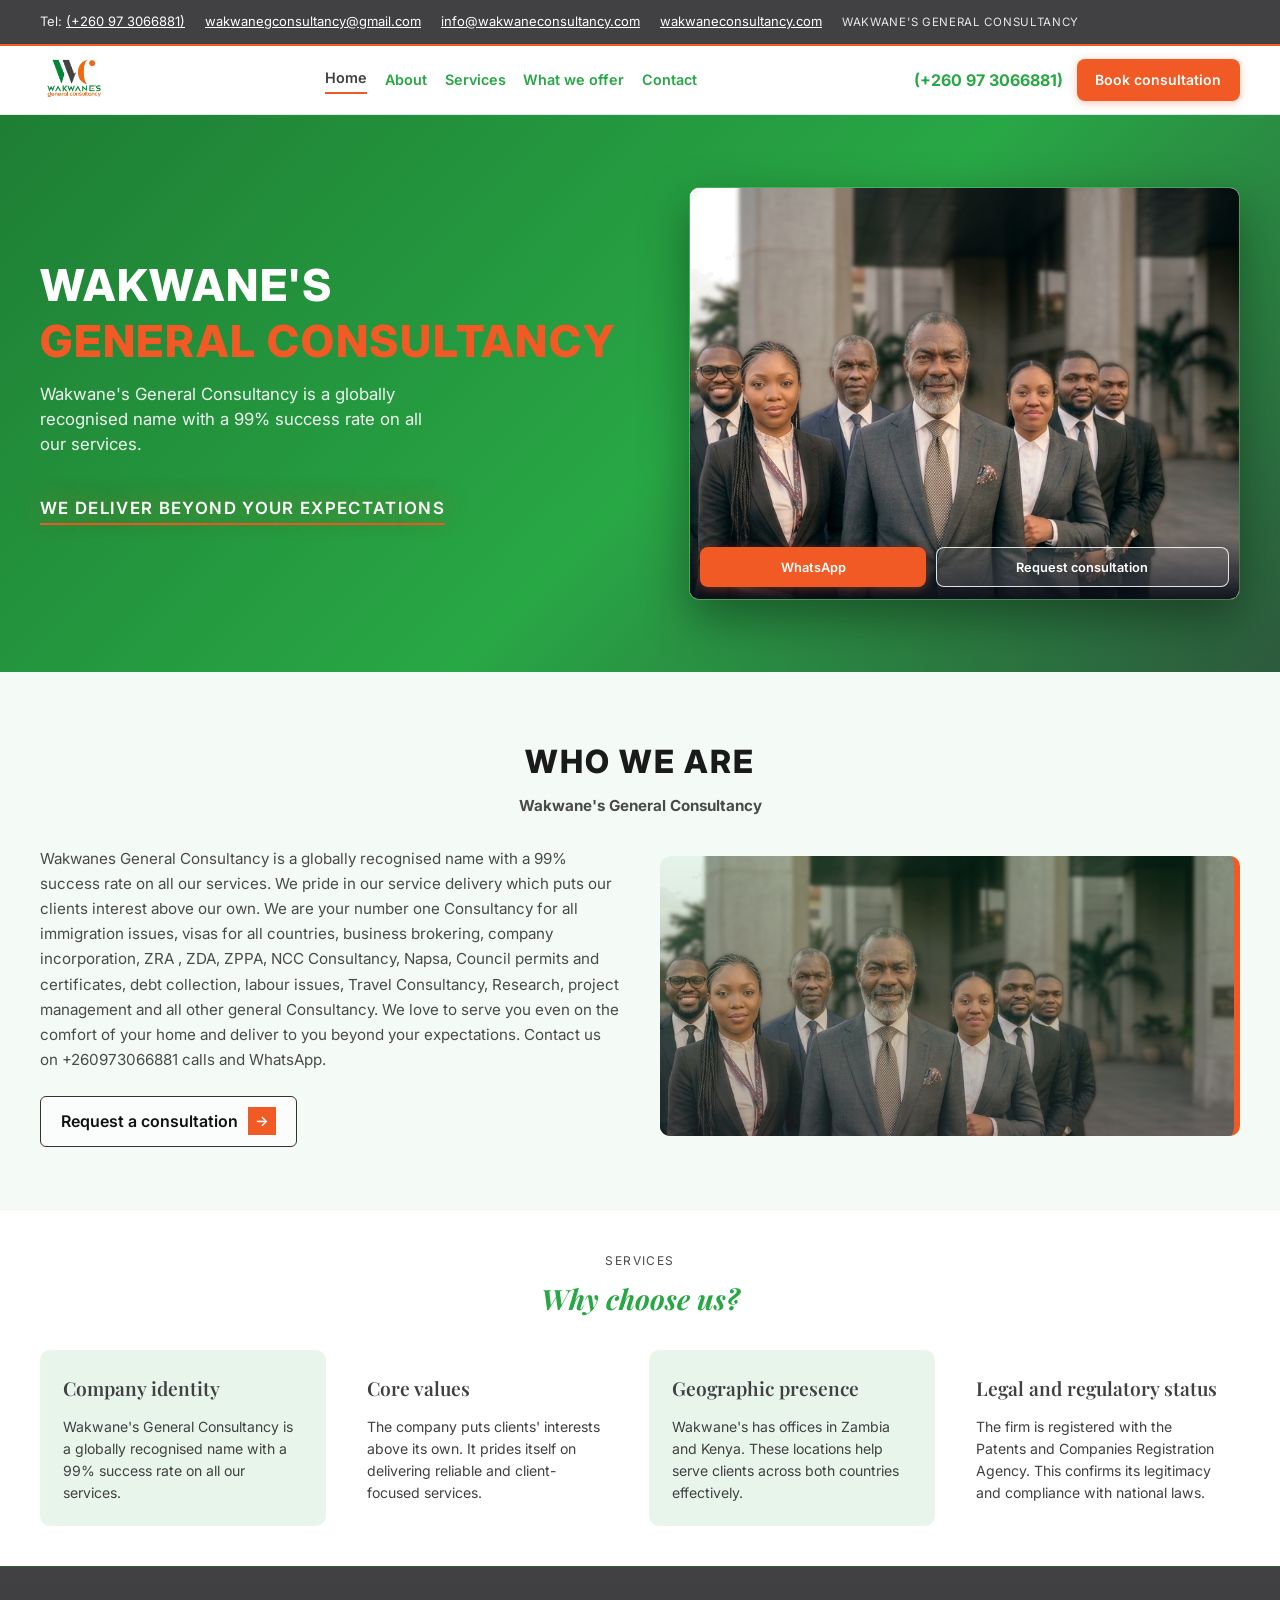
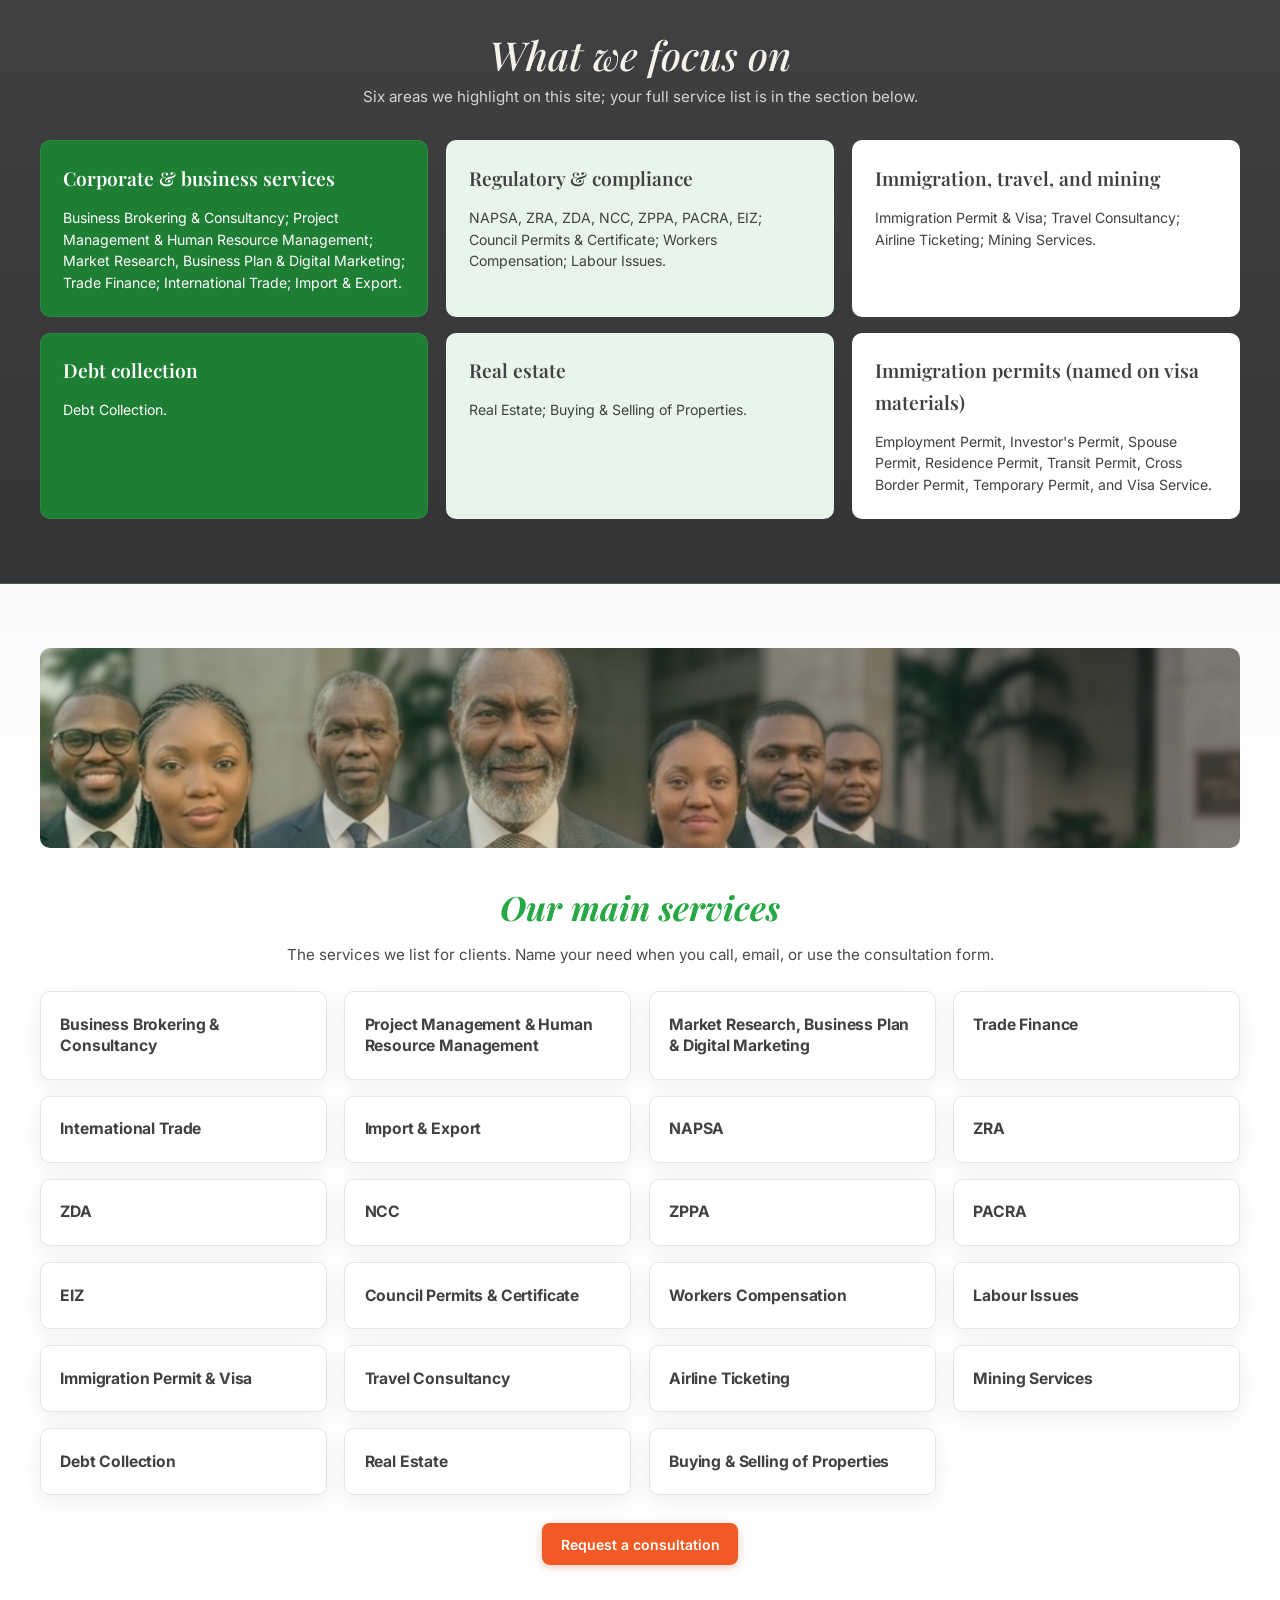
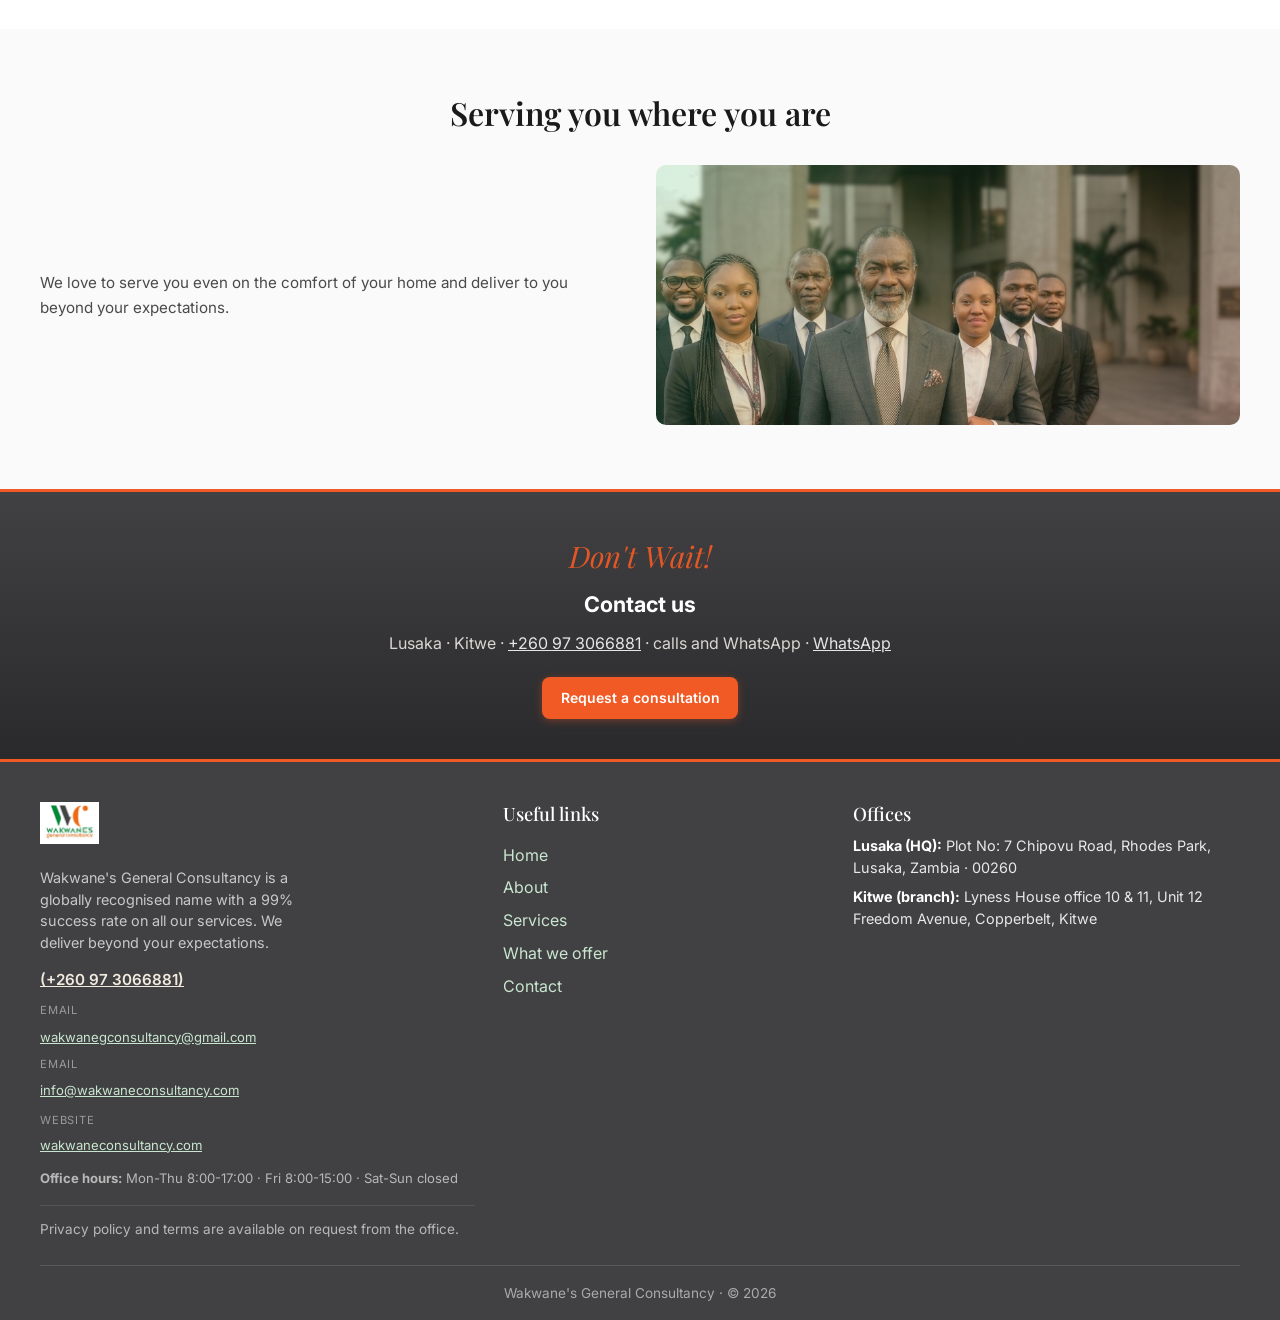
==== index.html @ 583b4707 "Initial website build for Wakwane's General Consultancy. Clone and fully rebrand the client site wit" ====
<!doctype html>
<html lang="en">
<head>
  <meta charset="UTF-8">
  <meta name="viewport" content="width=device-width, initial-scale=1.0">
  <title>Wakwane's General Consultancy (WGC) | Zambia</title>
  <meta name="description" content="Wakwane's General Consultancy: immigration and visas, company incorporation, ZRA, ZDA, ZPPA, NCC Consultancy, Napsa, travel and project work. Lusaka and Kitwe. +260973066881. wakwaneconsultancy.com">
  <link rel="stylesheet" href="./styles.css?v=wgc-brand-logo">
  <link rel="icon" href="./assets/logo-wgc-official.png" type="image/png">
</head>
<body>
  <a class="skip-link" href="#main-content">Skip to main content</a>

  <div class="top-contact-bar">
    <div class="container top-contact-inner">
      <p>Tel: <a href="tel:+260973066881">(+260 97 3066881)</a></p>
      <p><a href="mailto:wakwanegconsultancy@gmail.com">wakwanegconsultancy@gmail.com</a></p>
      <p><a href="mailto:info@wakwaneconsultancy.com">info@wakwaneconsultancy.com</a></p>
      <p><a href="https://www.wakwaneconsultancy.com" target="_blank" rel="noopener noreferrer">wakwaneconsultancy.com</a></p>
      <p class="top-contact-role">Wakwane's General Consultancy</p>
    </div>
  </div>

  <header class="site-header" id="top">
    <div class="container header-inner">
      <a href="./index.html" class="logo logo--brand" aria-label="Wakwane's General Consultancy home">
        <img class="logo-img" src="./assets/logo-wgc-official.png" width="200" height="64" alt="Wakwane's General Consultancy" decoding="async" />
      </a>
      <button class="menu-toggle" type="button" aria-expanded="false" aria-controls="primary-nav">Menu</button>
      <nav class="primary-nav" id="primary-nav" aria-label="Primary">
        <a class="active" href="./index.html">Home</a>
        <a href="./about.html">About</a>
        <a href="./services.html">Services</a>
        <a href="./practice-areas.html">What we offer</a>
        <a href="./contact.html">Contact</a>
      </nav>
      <div class="header-actions">
        <a class="phone-link" href="tel:+260973066881">(+260 97 3066881)</a>
        <a class="btn btn-primary" href="./contact.html#contact-form-panel">Book consultation</a>
      </div>
    </div>
  </header>

  <main id="main-content">
    <section class="hero-WGC" aria-labelledby="hero-heading">
      <div class="hero-WGC-inner hero-WGC-layout">
        <div class="hero-WGC-content">
          <h1 id="hero-heading">
            <span class="hero-line1">WAKWANE'S</span>
            <span class="hero-line2">GENERAL CONSULTANCY</span>
          </h1>
          <p class="hero-tagline">Wakwane's General Consultancy is a globally recognised name with a 99% success rate on all our services.</p>
          <p class="hero-subline hero-subline--tag">WE DELIVER BEYOND YOUR EXPECTATIONS</p>
        </div>
        <figure class="hero-WGC-media">
          <img src="./assets/NewGroupPic.svg" alt="Wakwane's General Consultancy team" width="560" height="420" loading="eager" decoding="async" fetchpriority="high">
          <div class="hero-WGC-media-footer" role="group" aria-label="Consultation actions">
            <a class="btn btn-primary hero-media-btn" href="https://wa.me/260973066881" target="_blank" rel="noopener noreferrer">WhatsApp</a>
            <a class="btn hero-media-btn btn-hero-outline" href="./contact.html#contact-form-panel">Request consultation</a>
          </div>
        </figure>
      </div>
    </section>

    <section class="section-who" aria-labelledby="who-heading">
      <div class="container">
        <div class="section-heading-block">
          <h2 id="who-heading">Who we are</h2>
          <p class="section-subtitle">Wakwane's General Consultancy</p>
        </div>
      </div>
      <div class="container split-50">
        <div>
          <p>Wakwanes General Consultancy is a globally recognised name with a 99% success rate on all our services. We pride in our service delivery which puts our clients interest above our own. We are your number one Consultancy for all immigration issues, visas for all countries, business brokering, company incorporation, ZRA , ZDA, ZPPA, NCC Consultancy, Napsa, Council permits and certificates, debt collection, labour issues, Travel Consultancy, Research, project management and all other general Consultancy. We love to serve you even on the comfort of your home and deliver to you beyond your expectations. Contact us on +260973066881 calls and WhatsApp.</p>
          <a class="btn-learn-more outline-dark" href="./contact.html#contact-form-panel">Request a consultation <span class="btn-arrow" aria-hidden="true">→</span></a>
        </div>
        <div class="split-media" role="img" aria-label=""></div>
      </div>
    </section>

    <section class="section" aria-labelledby="why-heading">
      <div class="container focus-stack">
        <div class="section-heading-block">
          <p class="eyebrow" style="margin:0 0 0.35rem;font-size:0.75rem;letter-spacing:0.12em;text-transform:uppercase;color:var(--text-muted);">Services</p>
          <h2 id="why-heading" class="page-inner-heading">Why choose us?</h2>
        </div>
        <div class="focus-grid focus-grid--why" role="list">
          <article class="focus-box focus-box--cream" role="listitem">
            <h3>Company identity</h3>
            <p>Wakwane's General Consultancy is a globally recognised name with a 99% success rate on all our services.</p>
          </article>
          <article class="focus-box focus-box--white" role="listitem">
            <h3>Core values</h3>
            <p>The company puts clients' interests above its own. It prides itself on delivering reliable and client-focused services.</p>
          </article>
          <article class="focus-box focus-box--cream" role="listitem">
            <h3>Geographic presence</h3>
            <p>Wakwane's has offices in Zambia and Kenya. These locations help serve clients across both countries effectively.</p>
          </article>
          <article class="focus-box focus-box--white" role="listitem">
            <h3>Legal and regulatory status</h3>
            <p>The firm is registered with the Patents and Companies Registration Agency. This confirms its legitimacy and compliance with national laws.</p>
          </article>
        </div>
      </div>
    </section>

    <section class="section-focus" aria-labelledby="focus-heading">
      <div class="container focus-stack">
        <div class="section-heading-block section-heading-block--on-dark">
          <h2 class="focus-title" id="focus-heading">What we focus on</h2>
          <p class="section-heading-lead section-heading-lead--on-dark">Six areas we highlight on this site; your full service list is in the section below.</p>
        </div>
        <div class="focus-grid" role="list">
          <article class="focus-box focus-box--navy" role="listitem">
            <h3>Corporate &amp; business services</h3>
            <p>Business Brokering &amp; Consultancy; Project Management &amp; Human Resource Management; Market Research, Business Plan &amp; Digital Marketing; Trade Finance; International Trade; Import &amp; Export.</p>
          </article>
          <article class="focus-box focus-box--cream" role="listitem">
            <h3>Regulatory &amp; compliance</h3>
            <p>NAPSA, ZRA, ZDA, NCC, ZPPA, PACRA, EIZ; Council Permits &amp; Certificate; Workers Compensation; Labour Issues.</p>
          </article>
          <article class="focus-box focus-box--white" role="listitem">
            <h3>Immigration, travel, and mining</h3>
            <p>Immigration Permit &amp; Visa; Travel Consultancy; Airline Ticketing; Mining Services.</p>
          </article>
          <article class="focus-box focus-box--navy" role="listitem">
            <h3>Debt collection</h3>
            <p>Debt Collection.</p>
          </article>
          <article class="focus-box focus-box--cream" role="listitem">
            <h3>Real estate</h3>
            <p>Real Estate; Buying &amp; Selling of Properties.</p>
          </article>
          <article class="focus-box focus-box--white" role="listitem">
            <h3>Immigration permits (named on visa materials)</h3>
            <p>Employment Permit, Investor's Permit, Spouse Permit, Residence Permit, Transit Permit, Cross Border Permit, Temporary Permit, and Visa Service.</p>
          </article>
        </div>
      </div>
    </section>

    <section class="section-main-services" aria-labelledby="main-services-heading">
      <div class="container">
        <div class="services-banner" role="img" aria-label=""></div>
        <div class="services-section-header section-heading-block">
          <h2 id="main-services-heading" class="services-section-title">Our main services</h2>
          <p class="services-intro">The services we list for clients. Name your need when you call, email, or use the consultation form.</p>
        </div>
        <div class="service-tiles" role="list">
          <article class="service-tile" role="listitem"><h3 class="service-tile-title">Business Brokering &amp; Consultancy</h3></article>
          <article class="service-tile" role="listitem"><h3 class="service-tile-title">Project Management &amp; Human Resource Management</h3></article>
          <article class="service-tile" role="listitem"><h3 class="service-tile-title">Market Research, Business Plan &amp; Digital Marketing</h3></article>
          <article class="service-tile" role="listitem"><h3 class="service-tile-title">Trade Finance</h3></article>
          <article class="service-tile" role="listitem"><h3 class="service-tile-title">International Trade</h3></article>
          <article class="service-tile" role="listitem"><h3 class="service-tile-title">Import &amp; Export</h3></article>
          <article class="service-tile" role="listitem"><h3 class="service-tile-title">NAPSA</h3></article>
          <article class="service-tile" role="listitem"><h3 class="service-tile-title">ZRA</h3></article>
          <article class="service-tile" role="listitem"><h3 class="service-tile-title">ZDA</h3></article>
          <article class="service-tile" role="listitem"><h3 class="service-tile-title">NCC</h3></article>
          <article class="service-tile" role="listitem"><h3 class="service-tile-title">ZPPA</h3></article>
          <article class="service-tile" role="listitem"><h3 class="service-tile-title">PACRA</h3></article>
          <article class="service-tile" role="listitem"><h3 class="service-tile-title">EIZ</h3></article>
          <article class="service-tile" role="listitem"><h3 class="service-tile-title">Council Permits &amp; Certificate</h3></article>
          <article class="service-tile" role="listitem"><h3 class="service-tile-title">Workers Compensation</h3></article>
          <article class="service-tile" role="listitem"><h3 class="service-tile-title">Labour Issues</h3></article>
          <article class="service-tile" role="listitem"><h3 class="service-tile-title">Immigration Permit &amp; Visa</h3></article>
          <article class="service-tile" role="listitem"><h3 class="service-tile-title">Travel Consultancy</h3></article>
          <article class="service-tile" role="listitem"><h3 class="service-tile-title">Airline Ticketing</h3></article>
          <article class="service-tile" role="listitem"><h3 class="service-tile-title">Mining Services</h3></article>
          <article class="service-tile" role="listitem"><h3 class="service-tile-title">Debt Collection</h3></article>
          <article class="service-tile" role="listitem"><h3 class="service-tile-title">Real Estate</h3></article>
          <article class="service-tile" role="listitem"><h3 class="service-tile-title">Buying &amp; Selling of Properties</h3></article>
        </div>
        <p class="section-cta-below"><a class="btn btn-primary" href="./contact.html#contact-form-panel">Request a consultation</a></p>
      </div>
    </section>

    <section class="section-empathy" aria-labelledby="empathy-heading">
      <div class="container empathy-stack">
        <div class="section-heading-block">
          <h2 id="empathy-heading">Serving you where you are</h2>
        </div>
        <div class="empathy-split">
          <div>
            <p>We love to serve you even on the comfort of your home and deliver to you beyond your expectations.</p>
          </div>
          <div class="empathy-media" role="img" aria-label=""></div>
        </div>
      </div>
    </section>

    <section class="final-cta">
      <div class="container">
        <p class="cta-dont-wait">Don't Wait!</p>
        <h2>Contact us</h2>
        <p>Lusaka &middot; Kitwe &middot; <a href="tel:+260973066881">+260 97 3066881</a> · calls and WhatsApp · <a href="https://wa.me/260973066881" target="_blank" rel="noopener noreferrer">WhatsApp</a></p>
        <a class="btn btn-primary" href="./contact.html#contact-form-panel">Request a consultation</a>
      </div>
    </section>
  </main>

  <footer class="site-footer">
    <div class="container footer-grid">
      <div class="footer-brand">
        <a href="./index.html" class="logo logo--brand logo--footer" aria-label="Wakwane's General Consultancy home">
          <img class="logo-img" src="./assets/logo-wgc-official.png" width="180" height="58" alt="" decoding="async" />
        </a>
        <p class="footer-tagline">Wakwane's General Consultancy is a globally recognised name with a 99% success rate on all our services. We deliver beyond your expectations.</p>
        <p class="footer-quick-contact">
          <a class="footer-phone-link" href="tel:+260973066881">(+260 97 3066881)</a>
        </p>
        <div class="footer-email-wrap">
          <span class="footer-email-label">Email</span>
          <a class="footer-email-link" href="mailto:wakwanegconsultancy@gmail.com">wakwanegconsultancy@gmail.com</a>
        </div>
        <div class="footer-email-wrap" style="margin-top:0.35rem;">
          <span class="footer-email-label">Email</span>
          <a class="footer-email-link" href="mailto:info@wakwaneconsultancy.com">info@wakwaneconsultancy.com</a>
        </div>
        <p class="footer-web-wrap" style="margin:0.5rem 0 0;font-size:0.875rem;">
          <span class="footer-email-label">Website</span>
          <a class="footer-email-link" href="https://www.wakwaneconsultancy.com" target="_blank" rel="noopener noreferrer">wakwaneconsultancy.com</a>
        </p>
        <p class="footer-hours"><strong>Office hours:</strong> Mon-Thu 8:00-17:00 · Fri 8:00-15:00 · Sat-Sun closed</p>
        <p class="footer-note footer-note--brand">Privacy policy and terms are available on request from the office.</p>
      </div>
      <nav class="footer-links" aria-label="Useful links">
        <h3 class="footer-title">Useful links</h3>
        <a href="./index.html">Home</a>
        <a href="./about.html">About</a>
        <a href="./services.html">Services</a>
        <a href="./practice-areas.html">What we offer</a>
        <a href="./contact.html">Contact</a>
      </nav>
      <div class="footer-offices">
        <h3 class="footer-title">Offices</h3>
        <p class="footer-contact-item"><strong>Lusaka (HQ):</strong> Plot No: 7 Chipovu Road, Rhodes Park, Lusaka, Zambia &middot; 00260</p>
        <p class="footer-contact-item"><strong>Kitwe (branch):</strong> Lyness House office 10 &amp; 11, Unit 12 Freedom Avenue, Copperbelt, Kitwe</p>
      </div>
    </div>
    <div class="container footer-bottom">
      <p class="disclaimer">Wakwane's General Consultancy &middot; &copy; 2026</p>
    </div>
  </footer>

  <script>
    const menuToggle = document.querySelector(".menu-toggle");
    const nav = document.querySelector(".primary-nav");
    if (menuToggle && nav) {
      menuToggle.addEventListener("click", () => {
        const expanded = menuToggle.getAttribute("aria-expanded") === "true";
        menuToggle.setAttribute("aria-expanded", String(!expanded));
        nav.classList.toggle("nav-open");
      });
    }
  </script>
</body>
</html>
---- styles.css ----
@import url("https://fonts.googleapis.com/css2?family=Cinzel:wght@500;600;700&family=Inter:wght@400;500;600;700&family=Playfair+Display:ital,wght@0,500;0,600;1,500;1,600&display=swap");

:root {
  /* Official brand (Wakwane's General Consultancy logo) */
  --brand-green: #28a745;
  --brand-green-dark: #1e7e34;
  --brand-orange: #f15a24;
  --brand-grey: #414042;
  /* Semantic tokens (mapped to brand) */
  --navy: var(--brand-grey);
  --navy-mid: #525558;
  --navy-grid: var(--brand-green-dark);
  --gold: var(--brand-orange);
  --charcoal: var(--brand-grey);
  --cream: #e8f5eb;
  --white: #ffffff;
  --text: #1a1a1a;
  --text-muted: #4a4a4a;
  --bg-page: #ffffff;
  --border: #e2e8e0;
  --radius: 10px;
  --font-serif: "Playfair Display", Georgia, "Times New Roman", serif;
  --font-sans: "Inter", system-ui, sans-serif;
  --font-lockup-serif: "Inter", system-ui, sans-serif;
  --logo-name: var(--brand-grey);
  --logo-sub: #717171;
  /* Single asset + crop for every group photo use (hero img + background panels) */
  --group-photo-url: url("./assets/NewGroupPic.svg");
  --group-photo-pos: left 44%;
  --group-photo-bg-zoom: 132%;
}

/* Shared background crop/zoom for split / services banner / empathy (same image) */
.split-media,
.services-banner,
.empathy-media {
  background-size: cover, var(--group-photo-bg-zoom) auto;
  background-position: center, var(--group-photo-pos);
  background-repeat: no-repeat, no-repeat;
}

*,
*::before,
*::after {
  box-sizing: border-box;
}

html {
  scroll-behavior: smooth;
  font-size: 16px;
  overflow-x: hidden;
}

body {
  margin: 0;
  font-family: var(--font-sans);
  color: var(--text);
  background: var(--bg-page);
  line-height: 1.65;
  overflow-x: hidden;
}

img,
picture,
video {
  max-width: 100%;
  height: auto;
}

.container {
  width: min(1200px, 94%);
  margin-inline: auto;
}

.skip-link {
  position: absolute;
  left: -9999px;
  top: 0;
}

.skip-link:focus {
  left: 1rem;
  top: 1rem;
  z-index: 100;
  background: #fff;
  color: var(--brand-green);
  padding: 0.5rem 0.75rem;
  border-radius: 8px;
  border: 2px solid var(--brand-orange);
}

a {
  color: var(--brand-green);
}

a:focus-visible,
button:focus-visible {
  outline: 2px solid var(--brand-orange);
  outline-offset: 2px;
}

/* Top bar */
.top-contact-bar {
  background: var(--brand-grey);
  color: #f0f0f0;
  font-size: 0.8125rem;
  border-bottom: 2px solid var(--brand-orange);
}

.top-contact-inner {
  display: flex;
  flex-wrap: wrap;
  align-items: center;
  gap: 0.75rem 1.25rem;
  min-height: 44px;
  padding-block: 0.45rem;
}

.top-contact-inner p {
  margin: 0;
}

.top-contact-inner a {
  color: #fff;
  text-decoration: underline;
}

.top-contact-role {
  margin-left: auto;
  font-size: 0.72rem;
  letter-spacing: 0.06em;
  text-transform: uppercase;
  opacity: 0.95;
}

@media (max-width: 720px) {
  .top-contact-role {
    margin-left: 0;
    flex-basis: 100%;
  }
}

/* Header */
.site-header {
  position: sticky;
  top: 0;
  z-index: 50;
  background: rgba(255, 255, 255, 0.98);
  backdrop-filter: blur(10px);
  border-bottom: 1px solid var(--border);
  box-shadow: 0 1px 0 rgba(40, 167, 69, 0.12);
}

.header-inner {
  display: flex;
  align-items: center;
  justify-content: space-between;
  gap: 1rem;
  min-height: 68px;
}

.logo {
  text-decoration: none;
  color: var(--brand-green);
  display: inline-flex;
  align-items: center;
  gap: 0.5rem;
}

/* Official wordmark PNG */
.logo--brand {
  display: inline-flex;
  align-items: center;
  flex-shrink: 0;
}

.logo--brand .logo-img {
  display: block;
  height: 48px;
  width: auto;
  max-width: min(220px, 58vw);
  object-fit: contain;
}

.logo--brand.logo--footer .logo-img {
  height: 42px;
  max-width: 200px;
}

@media (max-width: 420px) {
  .logo--brand .logo-img {
    height: 40px;
    max-width: 180px;
  }
}

/* Legacy lockup (SVG + initials) — retained if needed */
.logo--lockup {
  align-items: center;
  gap: 0.55rem;
  flex-shrink: 0;
}

.logo-lockup-icon {
  flex-shrink: 0;
  width: 36px;
  height: 44px;
  display: block;
  color: var(--logo-name);
}

.logo--lockup-footer .logo-lockup-icon {
  width: 32px;
  height: 40px;
}

.logo-initials {
  font-family: var(--font-lockup-serif);
  font-weight: 700;
  font-style: italic;
  font-size: clamp(1.05rem, 2.1vw, 1.35rem);
  letter-spacing: 0.14em;
  color: var(--logo-name);
  text-transform: uppercase;
  white-space: nowrap;
  line-height: 1;
}

.logo--lockup-footer .logo-initials {
  font-size: clamp(0.95rem, 1.75vw, 1.12rem);
}

@media (max-width: 420px) {
  .logo-lockup-icon {
    width: 30px;
    height: 38px;
  }

  .logo-initials {
    font-size: 0.95rem;
    letter-spacing: 0.1em;
  }
}

.logo-mark {
  display: inline-grid;
  grid-template-columns: auto auto;
  grid-template-rows: auto auto;
  column-gap: 0;
  row-gap: 0.06em;
  font-size: clamp(0.7rem, 1.2vw, 0.88rem);
}

.logo-emmanuel,
.logo-amp-on {
  font-family: var(--font-serif);
  font-weight: 600;
  letter-spacing: 0.1em;
  text-transform: uppercase;
  color: var(--navy);
  white-space: nowrap;
  line-height: 1.1;
}

.logo-emmanuel {
  grid-column: 1;
  grid-row: 1;
}

.logo-amp-on {
  grid-column: 2;
  grid-row: 1;
}

.logo-subtitle {
  grid-column: 2;
  grid-row: 2;
  font-family: var(--font-sans);
  font-size: 0.58em;
  font-weight: 500;
  letter-spacing: 0.04em;
  color: #5c5c5c;
  line-height: 1.15;
  text-align: justify;
  text-align-last: justify;
}

.logo-subtitle::after {
  content: "";
  display: inline-block;
  width: 100%;
  height: 0;
}

.icon-scales {
  flex-shrink: 0;
  color: var(--gold);
}

.primary-nav {
  display: none;
  gap: 1.1rem;
  font-size: 0.9rem;
}

.primary-nav a {
  text-decoration: none;
  color: var(--brand-green);
  font-weight: 600;
}

.primary-nav a:hover {
  color: var(--brand-grey);
}

.primary-nav a.active {
  color: var(--brand-grey);
  border-bottom: 2px solid var(--brand-orange);
  padding-bottom: 0.15rem;
}

.menu-toggle {
  border: 1px solid var(--border);
  background: #fff;
  padding: 0.5rem 0.75rem;
  border-radius: 8px;
  cursor: pointer;
}

.header-actions {
  display: none;
  align-items: center;
  gap: 0.85rem;
}

.phone-link {
  color: var(--brand-green);
  font-weight: 700;
  text-decoration: none;
  white-space: nowrap;
}

.btn {
  display: inline-flex;
  align-items: center;
  justify-content: center;
  gap: 0.5rem;
  min-height: 42px;
  padding: 0.5rem 1.1rem;
  border-radius: 8px;
  font-weight: 600;
  font-size: 0.875rem;
  text-decoration: none;
  border: 1px solid transparent;
  cursor: pointer;
  transition: transform 0.15s ease, background 0.15s ease;
}

.btn-primary {
  background: var(--brand-orange);
  color: #fff;
  border-color: transparent;
  box-shadow: 0 2px 8px rgba(241, 90, 36, 0.35);
}

.btn-primary:hover {
  transform: translateY(-1px);
  filter: brightness(1.06);
}

.btn-secondary {
  background: transparent;
  color: var(--brand-green);
  border-color: var(--border);
}

.primary-nav.nav-open {
  display: flex;
  flex-direction: column;
  position: absolute;
  left: 3%;
  right: 3%;
  top: 76px;
  background: #fff;
  border: 1px solid var(--border);
  border-radius: var(--radius);
  padding: 1rem;
  box-shadow: 0 12px 32px rgba(0, 0, 0, 0.1);
}

@media (min-width: 880px) {
  .menu-toggle {
    display: none;
  }

  .primary-nav {
    display: flex;
    align-items: center;
  }

  .header-actions {
    display: flex;
  }
}

/* Hero (reference: navy panel, KAMWI ANDELEKI / LEGAL PRACTITIONERS) */
.hero-WGC {
  background: linear-gradient(135deg, var(--brand-green-dark) 0%, var(--brand-green) 55%, #2d5a3d 100%);
  color: #fff;
  padding: clamp(2.5rem, 6vw, 4.5rem) 0;
  position: relative;
  overflow: hidden;
}

.hero-WGC-inner {
  width: min(1200px, 94%);
  margin-inline: auto;
  position: relative;
  z-index: 1;
}

.hero-WGC-layout {
  display: grid;
  gap: clamp(1.75rem, 4vw, 2.5rem);
  align-items: center;
}

@media (min-width: 900px) {
  .hero-WGC-layout {
    grid-template-columns: minmax(0, 1.05fr) minmax(0, 0.95fr);
    gap: 2.5rem;
    align-items: center;
  }
}

@media (max-width: 520px) {
  :root {
    --group-photo-pos: left 42%;
    --group-photo-bg-zoom: 128%;
  }
}

.hero-WGC-content {
  min-width: 0;
}

.hero-WGC-media {
  position: relative;
  margin: 0;
  min-width: 0;
  border-radius: var(--radius);
  overflow: hidden;
  box-shadow: 0 18px 48px rgba(0, 0, 0, 0.38);
  border: 1px solid rgba(255, 255, 255, 0.14);
  aspect-ratio: 4 / 3;
}

.hero-WGC-media img {
  width: 100%;
  height: 100%;
  display: block;
  object-fit: cover;
  object-position: var(--group-photo-pos);
  transform: scale(1.12);
  transform-origin: var(--group-photo-pos);
}

.hero-WGC-media-footer {
  position: absolute;
  left: 0;
  right: 0;
  bottom: 0;
  display: flex;
  flex-wrap: wrap;
  align-items: center;
  justify-content: center;
  gap: 0.5rem 0.65rem;
  padding: 0.75rem 0.65rem;
  background: linear-gradient(to top, rgba(10, 14, 24, 0.92) 0%, rgba(10, 14, 24, 0.45) 55%, transparent 100%);
  border-radius: 0 0 calc(var(--radius) - 1px) calc(var(--radius) - 1px);
}

.hero-media-btn {
  flex: 1 1 auto;
  min-width: min(148px, 100%);
  max-width: 100%;
  text-align: center;
  font-size: 0.8rem;
  padding: 0.45rem 0.85rem;
  min-height: 40px;
}

.hero-WGC-media-footer .btn-primary {
  color: #fff;
}

.hero-WGC-media-footer .btn-hero-outline {
  background: rgba(255, 255, 255, 0.12);
  color: #fff;
  border: 1px solid rgba(255, 255, 255, 0.85);
}

.hero-WGC-media-footer .btn-hero-outline:hover {
  background: rgba(255, 255, 255, 0.22);
  transform: translateY(-1px);
}

.hero-WGC .hero-subline {
  margin: 0.65rem 0 0;
  font-size: clamp(1rem, 2vw, 1.2rem);
  font-weight: 500;
  line-height: 1.45;
  color: rgba(255, 255, 255, 0.92);
}

.hero-WGC .hero-subline--tag {
  font-size: clamp(0.85rem, 1.8vw, 1.05rem);
  font-weight: 600;
  letter-spacing: 0.08em;
  text-transform: uppercase;
  color: #fff;
  text-shadow: 0 0 24px rgba(241, 90, 36, 0.55);
  border-bottom: 2px solid var(--brand-orange);
  display: inline-block;
  padding-bottom: 0.2rem;
}

.final-cta .cta-dont-wait {
  margin: 0 0 0.35rem;
  font-family: var(--font-serif);
  font-style: italic;
  font-size: clamp(1.35rem, 3vw, 1.85rem);
  color: var(--brand-orange);
}

.hero-WGC h1 {
  margin: 0 0 1rem;
  font-family: var(--font-sans);
  font-weight: 800;
  line-height: 1.08;
  text-transform: uppercase;
  letter-spacing: 0.04em;
  font-size: clamp(1.75rem, 4.5vw, 2.75rem);
}

.hero-line1 {
  display: block;
  color: #fff;
}

.hero-line2 {
  display: block;
  color: var(--brand-orange);
  margin-top: 0.2em;
}

.hero-tagline {
  margin: 0 0 1.75rem;
  max-width: min(36ch, 100%);
  font-size: clamp(0.98rem, 2.8vw, 1.05rem);
  color: rgba(255, 255, 255, 0.92);
  line-height: 1.5;
}

.btn-learn-more {
  display: inline-flex;
  align-items: center;
  gap: 0.65rem;
  padding: 0.65rem 1.25rem;
  border: 1px solid rgba(255, 255, 255, 0.85);
  color: #fff;
  text-decoration: none;
  font-weight: 600;
  border-radius: 6px;
  background: rgba(255, 255, 255, 0.04);
}

.btn-learn-more:hover {
  background: rgba(255, 255, 255, 0.1);
}

.btn-learn-more .btn-arrow {
  display: inline-flex;
  align-items: center;
  justify-content: center;
  width: 1.75rem;
  height: 1.75rem;
  background: var(--brand-orange);
  color: #fff;
  font-size: 0.9rem;
}

/* WHO ARE WE split */
.section-who {
  padding: clamp(2.5rem, 5vw, 4rem) 0;
  background: #f4fbf6;
}

.split-50 {
  display: grid;
  gap: 2rem;
  align-items: center;
}

@media (min-width: 900px) {
  .split-50 {
    grid-template-columns: 1fr 1fr;
    gap: 2.5rem;
  }
}

.section-who h3 {
  margin: 0 0 1rem;
  font-size: 1.15rem;
  font-weight: 700;
  color: var(--text);
}

.section-who p {
  margin: 0 0 1rem;
  color: var(--text-muted);
  font-size: 0.95rem;
}

.btn-learn-more.outline-dark {
  margin-top: 0.5rem;
  border-color: #333;
  color: #111;
  background: rgba(255, 255, 255, 0.6);
}

.split-media {
  min-height: 280px;
  border-radius: var(--radius);
  border-right: 6px solid var(--brand-orange);
  background-image:
    linear-gradient(180deg, rgba(40, 167, 69, 0.12), rgba(65, 64, 66, 0.35)),
    var(--group-photo-url);
}

/* Centered section titles + short intros (conversion-focused hierarchy) */
.section-heading-block {
  text-align: center;
  max-width: 48rem;
  margin-inline: auto;
  margin-bottom: 1.75rem;
}

.section-heading-block--on-dark {
  margin-bottom: 2rem;
}

.section-heading-block .focus-title {
  margin: 0 0 0.35rem;
}

.section-heading-lead {
  margin: 0.35rem 0 0;
  font-size: 0.95rem;
  line-height: 1.55;
  color: var(--text-muted);
}

.section-heading-lead--on-dark {
  color: rgba(255, 255, 255, 0.78);
}

.section-subtitle {
  margin: 0.35rem 0 0;
  font-size: 1.15rem;
  font-weight: 700;
  color: var(--text);
}

.section-who .section-heading-block h2 {
  margin: 0 0 0.25rem;
  font-family: var(--font-sans);
  font-size: clamp(1.5rem, 3vw, 2rem);
  font-weight: 800;
  text-transform: uppercase;
  letter-spacing: 0.06em;
  color: var(--text);
}

.page-inner-heading {
  margin: 0;
  color: var(--brand-green);
  font-family: var(--font-serif);
  font-style: italic;
  font-size: clamp(1.35rem, 2.5vw, 1.75rem);
}

.section-cta-below {
  margin: 1.75rem 0 0;
  text-align: center;
}

/* What we focus on */
.section-focus {
  background: linear-gradient(180deg, var(--brand-grey) 0%, #353537 100%);
  color: #eee;
  padding: clamp(2.5rem, 5vw, 4rem) 0;
  border-block: 1px solid rgba(40, 167, 69, 0.35);
}

.focus-stack {
  display: flex;
  flex-direction: column;
  gap: 0;
}

.focus-title {
  margin: 0;
  font-family: var(--font-serif);
  font-style: italic;
  font-weight: 500;
  font-size: clamp(1.75rem, 3.5vw, 2.5rem);
  color: #f5f2ec;
  line-height: 1.2;
}

.focus-grid {
  display: grid;
  grid-template-columns: 1fr;
  gap: 0.75rem;
  list-style: none;
  margin: 0;
  padding: 0;
}

@media (min-width: 520px) {
  .focus-grid {
    grid-template-columns: repeat(2, minmax(0, 1fr));
    gap: 0.75rem 1rem;
  }
}

@media (min-width: 1000px) {
  .focus-grid {
    grid-template-columns: repeat(3, minmax(0, 1fr));
    gap: 1rem 1.15rem;
    align-items: stretch;
  }

  .focus-grid.focus-grid--why {
    grid-template-columns: repeat(2, minmax(0, 1fr));
  }
}

@media (min-width: 1200px) {
  .focus-grid.focus-grid--why {
    grid-template-columns: repeat(4, minmax(0, 1fr));
  }
}

.focus-box {
  min-height: 0;
  min-width: 0;
  padding: clamp(1rem, 2.8vw, 1.35rem);
  display: flex;
  flex-direction: column;
  justify-content: flex-start;
  border: 1px solid rgba(255, 255, 255, 0.08);
  border-radius: 10px;
  height: 100%;
}

.focus-box h3 {
  margin: 0 0 0.75rem;
  font-family: var(--font-serif);
  font-size: 1.2rem;
  font-weight: 600;
}

.focus-box p {
  margin: 0;
  font-size: 0.88rem;
  line-height: 1.55;
}

.focus-box--navy {
  background: var(--navy-grid);
  color: #fff;
}

.focus-box--cream {
  background: var(--cream);
  color: var(--charcoal);
}

.focus-box--white {
  background: var(--white);
  color: var(--charcoal);
}

/* Our main services */
.section-main-services {
  padding: clamp(2.5rem, 5vw, 4rem) 0;
  background: linear-gradient(180deg, #fafafa 0%, var(--white) 24%);
}

.services-banner {
  width: 100%;
  min-height: 200px;
  border-radius: var(--radius);
  margin-bottom: 2rem;
  background-image:
    linear-gradient(90deg, rgba(40, 167, 69, 0.12), rgba(65, 64, 66, 0.28)),
    var(--group-photo-url);
}

.services-section-header {
  margin-bottom: 0.25rem;
}

.services-section-header.section-heading-block {
  margin-bottom: 1.5rem;
}

.services-section-header h2,
h2.services-section-title {
  margin: 0 0 0.75rem;
  font-family: var(--font-serif);
  font-style: italic;
  font-size: clamp(1.6rem, 2.8vw, 2.1rem);
  color: var(--brand-green);
}

.section-heading-block .services-section-title {
  margin-bottom: 0.5rem;
}

.services-intro {
  margin: 0 0 1.5rem;
  font-size: 0.95rem;
  color: var(--text-muted);
  line-height: 1.6;
}

.section-heading-block .services-intro {
  margin-bottom: 0;
  text-align: center;
}

/* Service tiles (replaces plain bullet lists) */
.service-tiles {
  display: grid;
  grid-template-columns: repeat(auto-fill, minmax(200px, 1fr));
  gap: 1rem 1.1rem;
  margin: 0;
  padding: 0;
  list-style: none;
}

.service-tile {
  margin: 0;
  padding: 1.35rem 1.2rem 1.4rem;
  background: var(--white);
  border: 1px solid var(--border);
  border-radius: var(--radius);
  box-shadow: 0 6px 22px rgba(26, 32, 44, 0.07);
  transition: transform 0.2s ease, box-shadow 0.2s ease;
}

.service-tile:hover,
.service-tile:focus-within {
  transform: translateY(-3px);
  box-shadow: 0 12px 32px rgba(26, 32, 44, 0.12);
  border-color: rgba(40, 167, 69, 0.45);
}

.service-tile-title {
  margin: 0;
  font-family: var(--font-sans);
  font-size: 0.98rem;
  font-weight: 700;
  color: var(--brand-grey);
  line-height: 1.35;
  letter-spacing: -0.01em;
}

@media (min-width: 700px) {
  .service-tiles {
    grid-template-columns: repeat(3, minmax(0, 1fr));
  }
}

@media (min-width: 1100px) {
  .service-tiles {
    grid-template-columns: repeat(4, minmax(0, 1fr));
  }
}

/* Empathy / Lady Justice section */
.section-empathy {
  padding: clamp(2.5rem, 5vw, 4rem) 0;
  background: #fafafa;
}

.empathy-stack {
  display: flex;
  flex-direction: column;
  gap: 2rem;
}

.empathy-stack .section-heading-block {
  margin-bottom: 0;
}

.empathy-split {
  display: grid;
  gap: 2rem;
  align-items: center;
}

@media (min-width: 880px) {
  .empathy-split {
    grid-template-columns: 1fr 1fr;
  }
}

.empathy-stack .section-heading-block h2,
.empathy-split h2 {
  margin: 0 0 1rem;
  font-family: var(--font-serif);
  font-size: clamp(1.45rem, 2.8vw, 2rem);
  font-weight: 600;
  color: var(--text);
  line-height: 1.25;
}

.empathy-stack .section-heading-block h2 {
  margin-bottom: 0;
}

.empathy-split p {
  margin: 0;
  color: var(--text-muted);
  font-size: 0.95rem;
}

.empathy-media {
  min-height: 260px;
  border-radius: var(--radius);
  background-image:
    linear-gradient(135deg, rgba(40, 167, 69, 0.18), rgba(241, 90, 36, 0.12)),
    var(--group-photo-url);
}

/* Final CTA */
.final-cta {
  padding: 2.5rem 0;
  background: linear-gradient(180deg, var(--brand-grey) 0%, #2a2a2c 100%);
  color: #e8e4df;
  text-align: center;
  border-top: 3px solid var(--brand-orange);
}

.final-cta h2 {
  margin: 0 0 0.5rem;
  font-size: 1.35rem;
  color: #fff;
}

.final-cta p {
  margin: 0 0 1.25rem;
  opacity: 0.92;
}

.final-cta p a {
  color: #fff;
  opacity: 0.95;
}

.final-cta .btn-primary {
  color: #fff;
}

/* Page hero (inner pages) */
.page-hero {
  padding: 2.5rem 0 2rem;
  background: linear-gradient(180deg, #f0eeeb 0%, var(--bg-page) 100%);
}

.page-hero--center .container {
  text-align: center;
}

.page-hero--center .hero-support {
  margin-inline: auto;
}

.page-hero h1 {
  margin: 0 0 0.5rem;
  color: var(--brand-green);
  font-size: clamp(1.5rem, 2.5vw, 2rem);
}

.page-hero .eyebrow {
  text-transform: uppercase;
  letter-spacing: 0.1em;
  font-size: 0.75rem;
  font-weight: 700;
  color: var(--brand-orange);
  margin-bottom: 0.35rem;
}

.hero-support {
  margin: 0;
  color: var(--text-muted);
  max-width: min(65ch, 100%);
}

.section {
  padding: 2.5rem 0;
}

.section-muted {
  background: #f0faf3;
}

/* Contact page */
.contact-grid {
  display: grid;
  gap: 1.5rem;
}

@media (min-width: 800px) {
  .contact-grid {
    grid-template-columns: 1fr 1.1fr;
  }
}

.contact-info h2 {
  margin-top: 0;
  color: var(--brand-green);
  font-size: 1.15rem;
}

.office-block {
  margin-bottom: 1.25rem;
}

.office-block h3 {
  margin: 0 0 0.35rem;
  font-size: 0.85rem;
  letter-spacing: 0.06em;
  text-transform: uppercase;
  color: var(--brand-grey);
}

.hours-list {
  list-style: none;
  padding: 0;
  margin: 0;
}

.hours-list li {
  margin-bottom: 0.35rem;
}

.contact-panel {
  background: var(--white);
  border: 1px solid var(--border);
  border-radius: var(--radius);
  padding: 1.35rem;
}

.contact-form {
  display: grid;
  gap: 0.55rem;
}

.contact-form label {
  font-weight: 600;
  font-size: 0.88rem;
}

.contact-form input,
.contact-form textarea {
  width: 100%;
  border: 1px solid var(--border);
  border-radius: 8px;
  padding: 0.65rem 0.75rem;
  font: inherit;
}

/* Footer */
.site-footer {
  background: var(--brand-grey);
  color: #e8e8e8;
  padding: 2.5rem 0 1rem;
  border-top: 3px solid var(--brand-orange);
}

.footer-grid {
  display: grid;
  gap: 1.75rem;
  grid-template-columns: 1fr;
}

.footer-grid > * {
  min-width: 0;
}

@media (min-width: 900px) {
  .footer-grid {
    grid-template-columns: 1.35fr 1fr 1.2fr;
    align-items: start;
  }
}

.footer-brand .logo-emmanuel,
.footer-brand .logo-amp-on {
  color: #f4f0ec;
}

.footer-brand .logo-subtitle {
  color: #b0b0b0;
}

.footer-brand {
  min-width: 0;
}

.footer-tagline {
  margin: 1rem 0 0;
  font-size: 0.9rem;
  line-height: 1.5;
  color: #c8c8c8;
  max-width: 32ch;
}

.footer-quick-contact {
  margin: 0.85rem 0 0;
  font-size: 0.95rem;
  line-height: 1.65;
}

.footer-phone-link {
  font-weight: 600;
}

.footer-email-wrap {
  margin: 0.55rem 0 0;
  max-width: 100%;
}

.footer-email-label {
  display: block;
  font-size: 0.7rem;
  letter-spacing: 0.07em;
  text-transform: uppercase;
  color: #9a9a9a;
  margin-bottom: 0.2rem;
}

.footer-email-link {
  display: inline-block;
  max-width: 100%;
  font-size: 0.82rem;
  line-height: 1.45;
  word-break: break-word;
  overflow-wrap: anywhere;
  color: #d4c4b0;
}

.footer-hours {
  margin: 0.85rem 0 0;
  font-size: 0.82rem;
  line-height: 1.5;
  color: #b8b8b8;
}

.footer-note--brand {
  margin: 1rem 0 0;
  padding-top: 0.85rem;
  border-top: 1px solid rgba(255, 255, 255, 0.1);
  font-size: 0.85rem;
  line-height: 1.55;
  color: #b8b8b8;
}

.footer-offices {
  min-width: 0;
}

.footer-title {
  color: #fff;
  margin: 0 0 0.65rem;
  padding: 0;
  font-family: var(--font-serif);
  font-size: 1.15rem;
  font-weight: 500;
  line-height: 1.25;
}

.footer-links {
  display: flex;
  flex-direction: column;
  gap: 0.4rem;
}

.footer-links a {
  color: #c8e6d0;
  text-decoration: none;
}

.footer-links a:hover {
  color: var(--brand-orange);
  text-decoration: underline;
  text-underline-offset: 3px;
}

.footer-contact-item {
  margin: 0 0 0.5rem;
  font-size: 0.9rem;
  line-height: 1.5;
}

.footer-contact-item strong {
  color: #fff;
}

.site-footer a {
  color: #c8e6d0;
}

.footer-phone-link,
.footer-quick-contact a {
  color: #f2eadf;
}

.footer-email-link:hover {
  color: var(--brand-orange);
  text-decoration: underline;
  text-underline-offset: 2px;
}

.footer-bottom {
  border-top: 1px solid rgba(255, 255, 255, 0.12);
  margin-top: 1.5rem;
  padding-top: 1rem;
  text-align: center;
}

.disclaimer {
  margin: 0;
  font-size: 0.85rem;
  color: #aaa;
}

.info-card {
  background: var(--white);
  border: 1px solid var(--border);
  border-radius: var(--radius);
  padding: 1.15rem;
}

.card-grid {
  display: grid;
  gap: 1rem;
  margin-top: 1rem;
}

@media (min-width: 700px) {
  .card-grid {
    grid-template-columns: repeat(2, 1fr);
  }
}

.service-sections {
  display: flex;
  flex-direction: column;
  gap: 1rem;
}

.service-block h2 {
  margin-top: 0;
  font-size: 1.15rem;
  color: var(--brand-green);
}

.issues-grid {
  list-style: none;
  padding: 0;
  margin: 1rem 0 0;
  display: grid;
  gap: 0.5rem;
  grid-template-columns: 1fr;
}

@media (min-width: 600px) {
  .issues-grid {
    grid-template-columns: repeat(2, 1fr);
  }
}

.issue-item {
  background: var(--white);
  border: 1px solid var(--border);
  border-radius: 8px;
  padding: 0.65rem 0.75rem;
  font-weight: 600;
  font-size: 0.9rem;
}

.section-cta-inline {
  margin-top: 1rem;
  text-align: center;
}

.section-cta-sub {
  margin: 0.65rem 0 0;
  text-align: center;
  font-size: 0.9rem;
}

.section-cta-sub a {
  color: var(--navy-mid);
  font-weight: 600;
}
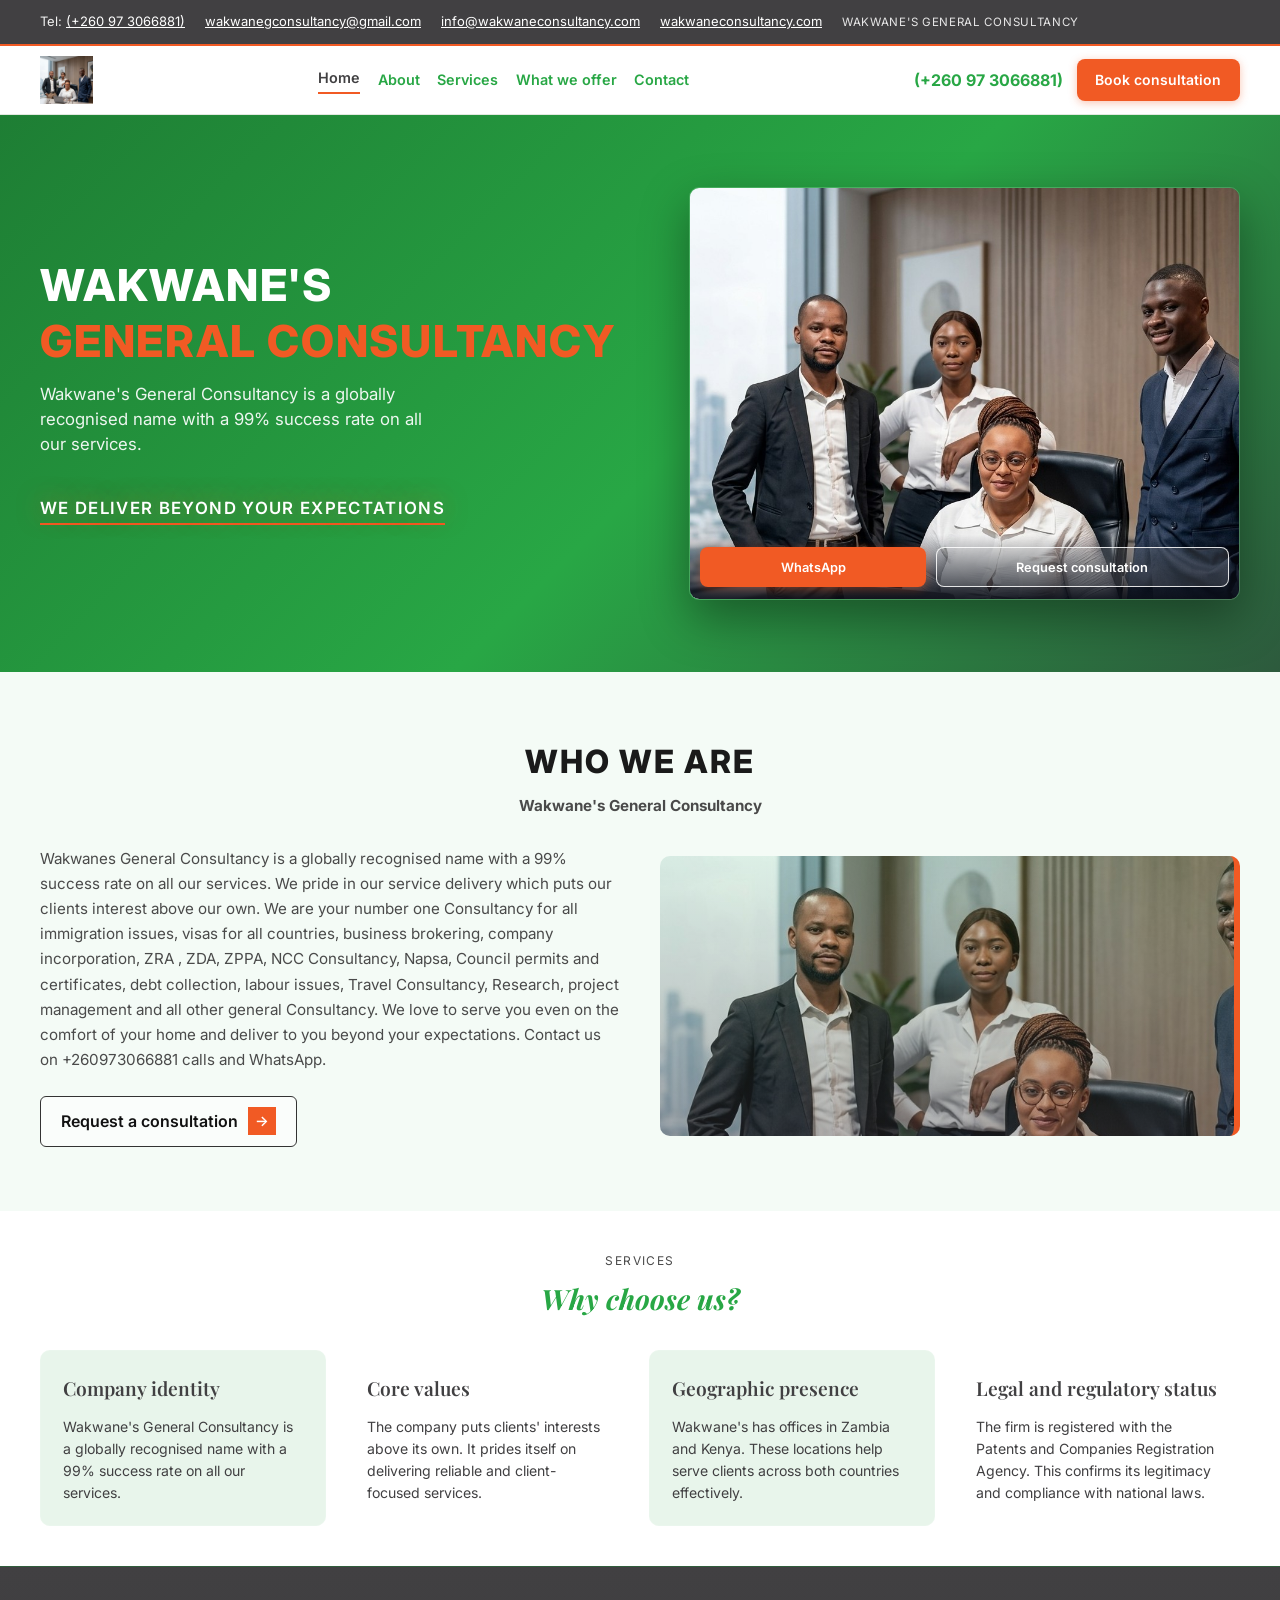
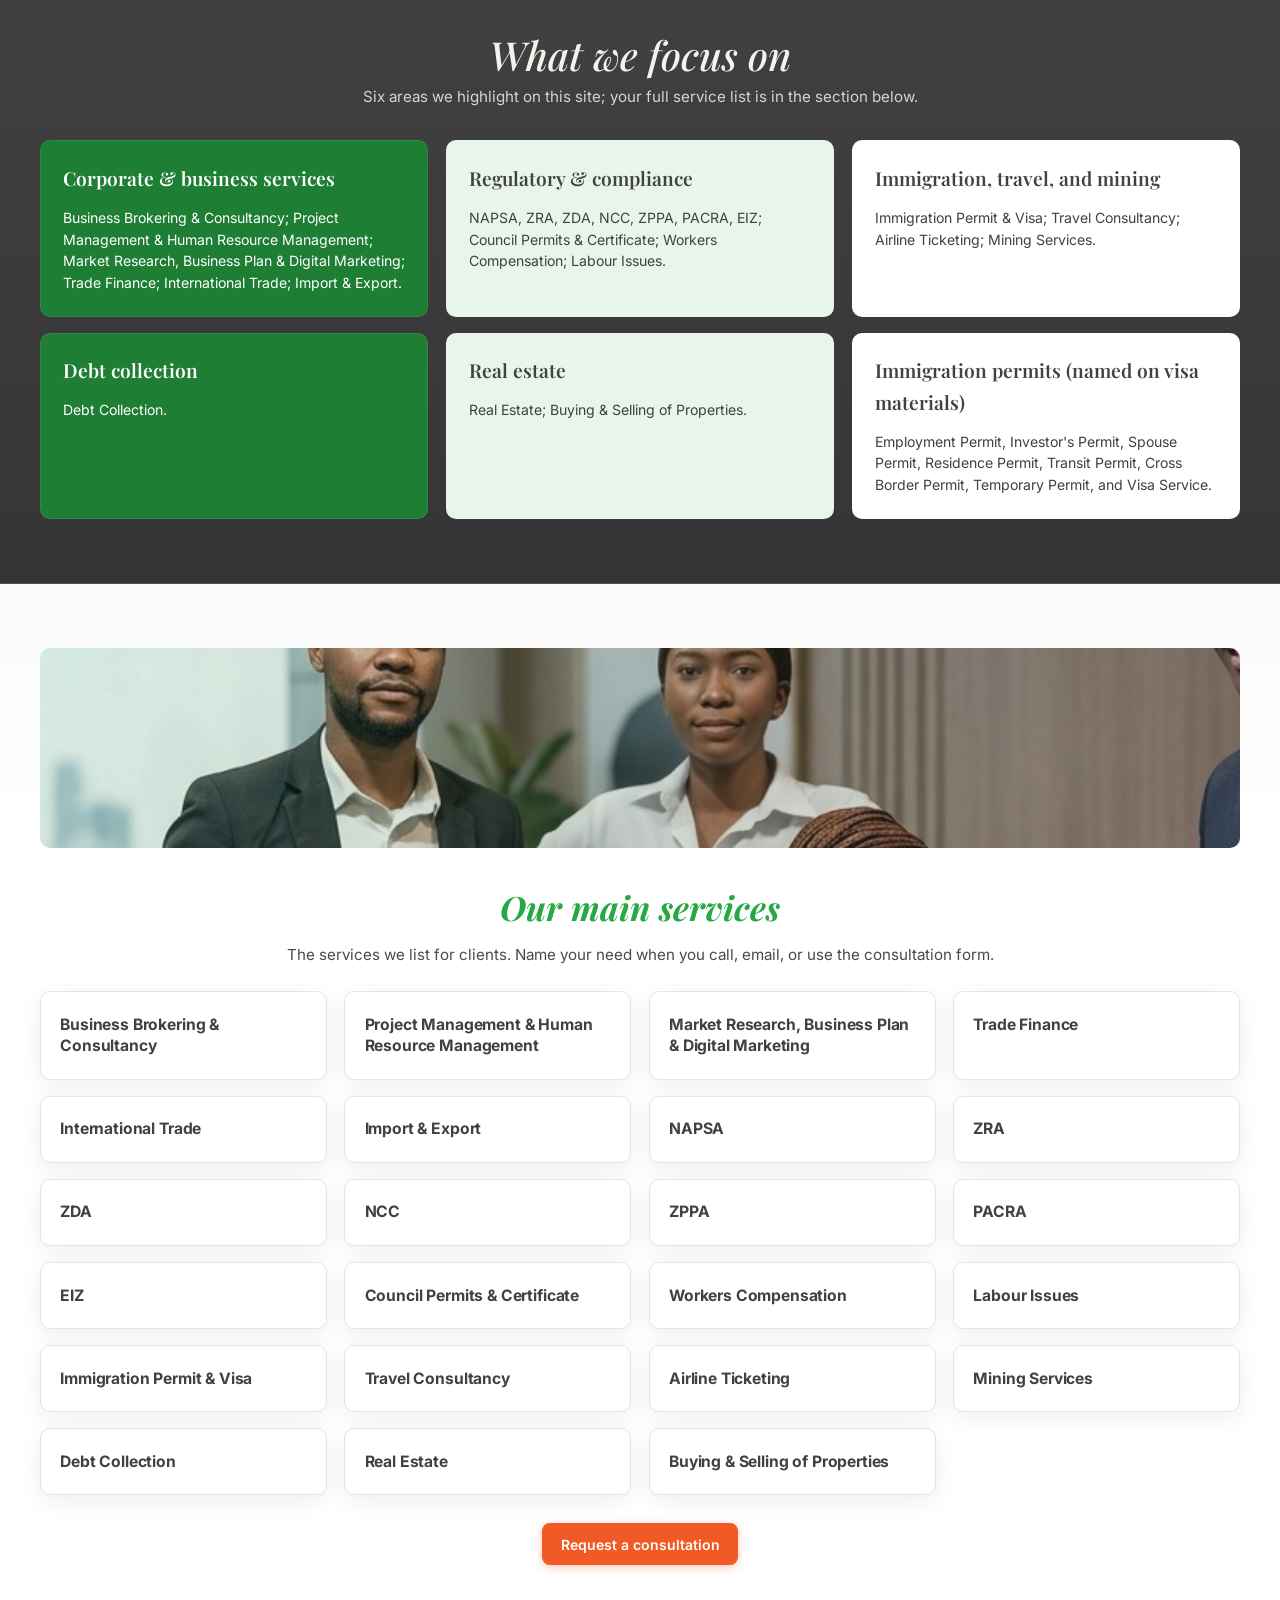
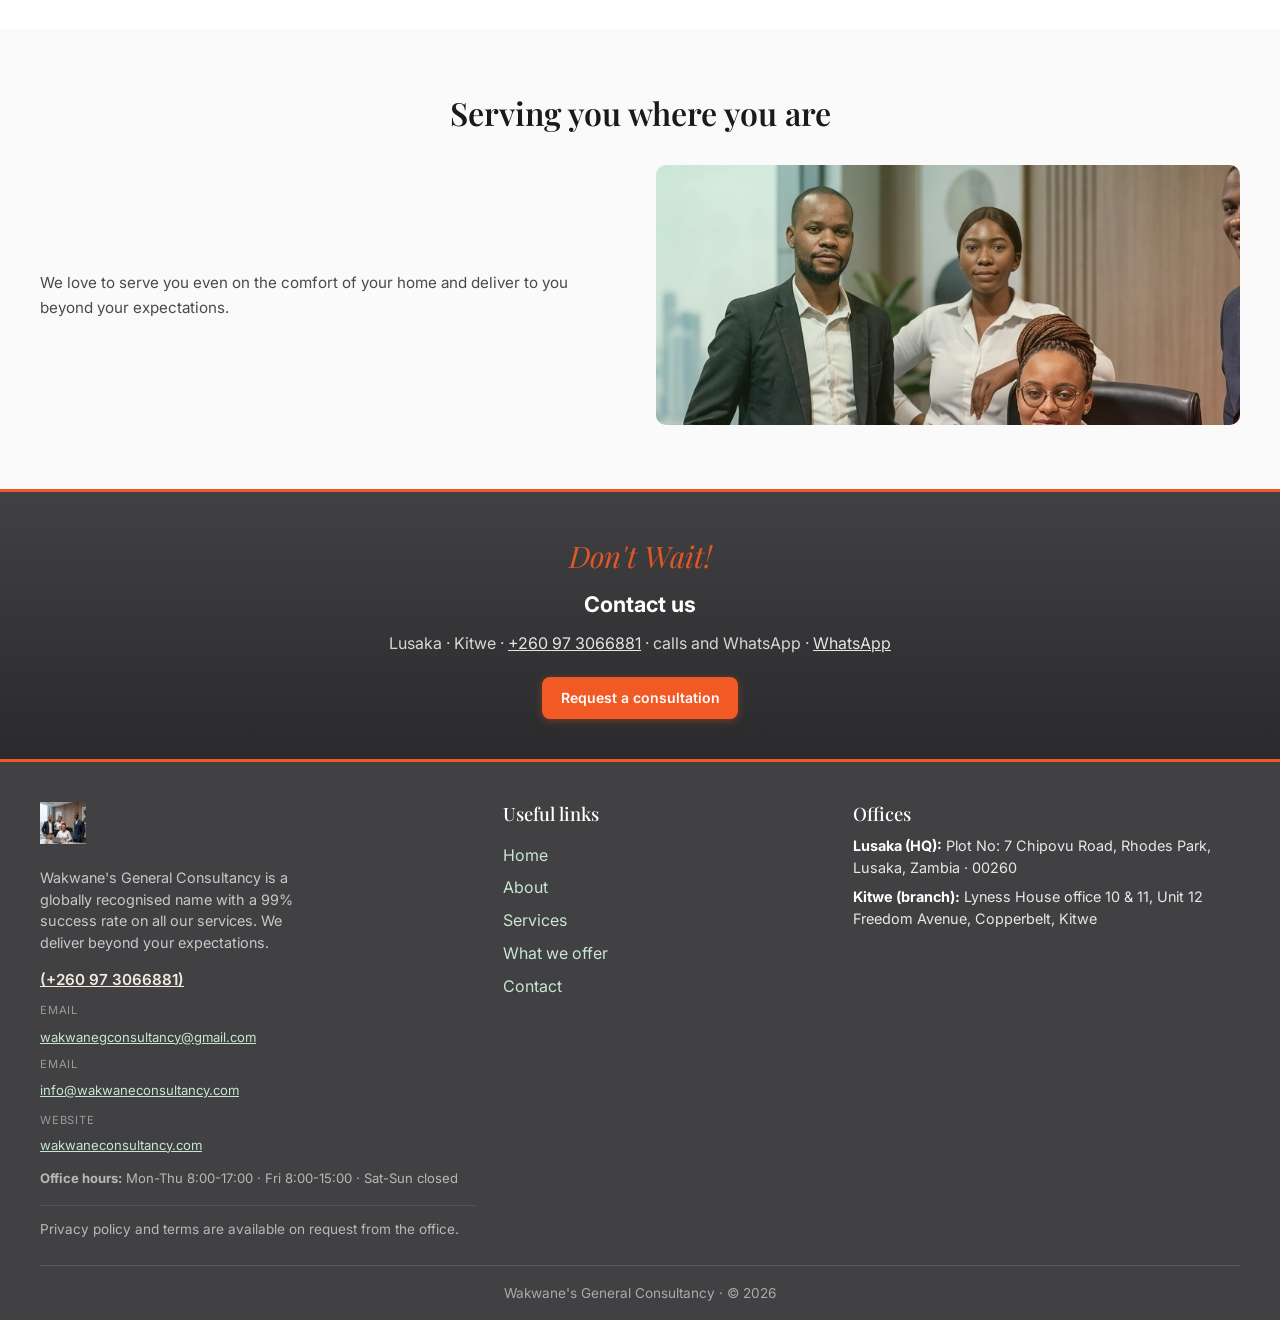
==== commit bbcd5d57: "Update site images to use new group photo. This replaces previous logo and hero image references acr" ====
--- a/index.html
+++ b/index.html
@@ -6,7 +6,7 @@
   <title>Wakwane's General Consultancy (WGC) | Zambia</title>
   <meta name="description" content="Wakwane's General Consultancy: immigration and visas, company incorporation, ZRA, ZDA, ZPPA, NCC Consultancy, Napsa, travel and project work. Lusaka and Kitwe. +260973066881. wakwaneconsultancy.com">
   <link rel="stylesheet" href="./styles.css?v=wgc-brand-logo">
-  <link rel="icon" href="./assets/logo-wgc-official.png" type="image/png">
+  <link rel="icon" href="./assets/groupPic.png" type="image/png">
 </head>
 <body>
   <a class="skip-link" href="#main-content">Skip to main content</a>
@@ -24,7 +24,7 @@
   <header class="site-header" id="top">
     <div class="container header-inner">
       <a href="./index.html" class="logo logo--brand" aria-label="Wakwane's General Consultancy home">
-        <img class="logo-img" src="./assets/logo-wgc-official.png" width="200" height="64" alt="Wakwane's General Consultancy" decoding="async" />
+        <img class="logo-img" src="./assets/groupPic.png" width="200" height="64" alt="Wakwane's General Consultancy" decoding="async" />
       </a>
       <button class="menu-toggle" type="button" aria-expanded="false" aria-controls="primary-nav">Menu</button>
       <nav class="primary-nav" id="primary-nav" aria-label="Primary">
@@ -53,7 +53,7 @@
           <p class="hero-subline hero-subline--tag">WE DELIVER BEYOND YOUR EXPECTATIONS</p>
         </div>
         <figure class="hero-WGC-media">
-          <img src="./assets/NewGroupPic.svg" alt="Wakwane's General Consultancy team" width="560" height="420" loading="eager" decoding="async" fetchpriority="high">
+          <img src="./assets/groupPic.png" alt="Wakwane's General Consultancy team" width="560" height="420" loading="eager" decoding="async" fetchpriority="high">
           <div class="hero-WGC-media-footer" role="group" aria-label="Consultation actions">
             <a class="btn btn-primary hero-media-btn" href="https://wa.me/260973066881" target="_blank" rel="noopener noreferrer">WhatsApp</a>
             <a class="btn hero-media-btn btn-hero-outline" href="./contact.html#contact-form-panel">Request consultation</a>
@@ -204,7 +204,7 @@
     <div class="container footer-grid">
       <div class="footer-brand">
         <a href="./index.html" class="logo logo--brand logo--footer" aria-label="Wakwane's General Consultancy home">
-          <img class="logo-img" src="./assets/logo-wgc-official.png" width="180" height="58" alt="" decoding="async" />
+          <img class="logo-img" src="./assets/groupPic.png" width="180" height="58" alt="" decoding="async" />
         </a>
         <p class="footer-tagline">Wakwane's General Consultancy is a globally recognised name with a 99% success rate on all our services. We deliver beyond your expectations.</p>
         <p class="footer-quick-contact">
--- a/styles.css
+++ b/styles.css
@@ -25,7 +25,7 @@
   --logo-name: var(--brand-grey);
   --logo-sub: #717171;
   /* Single asset + crop for every group photo use (hero img + background panels) */
-  --group-photo-url: url("./assets/NewGroupPic.svg");
+  --group-photo-url: url("./assets/groupPic.png");
   --group-photo-pos: left 44%;
   --group-photo-bg-zoom: 132%;
 }
